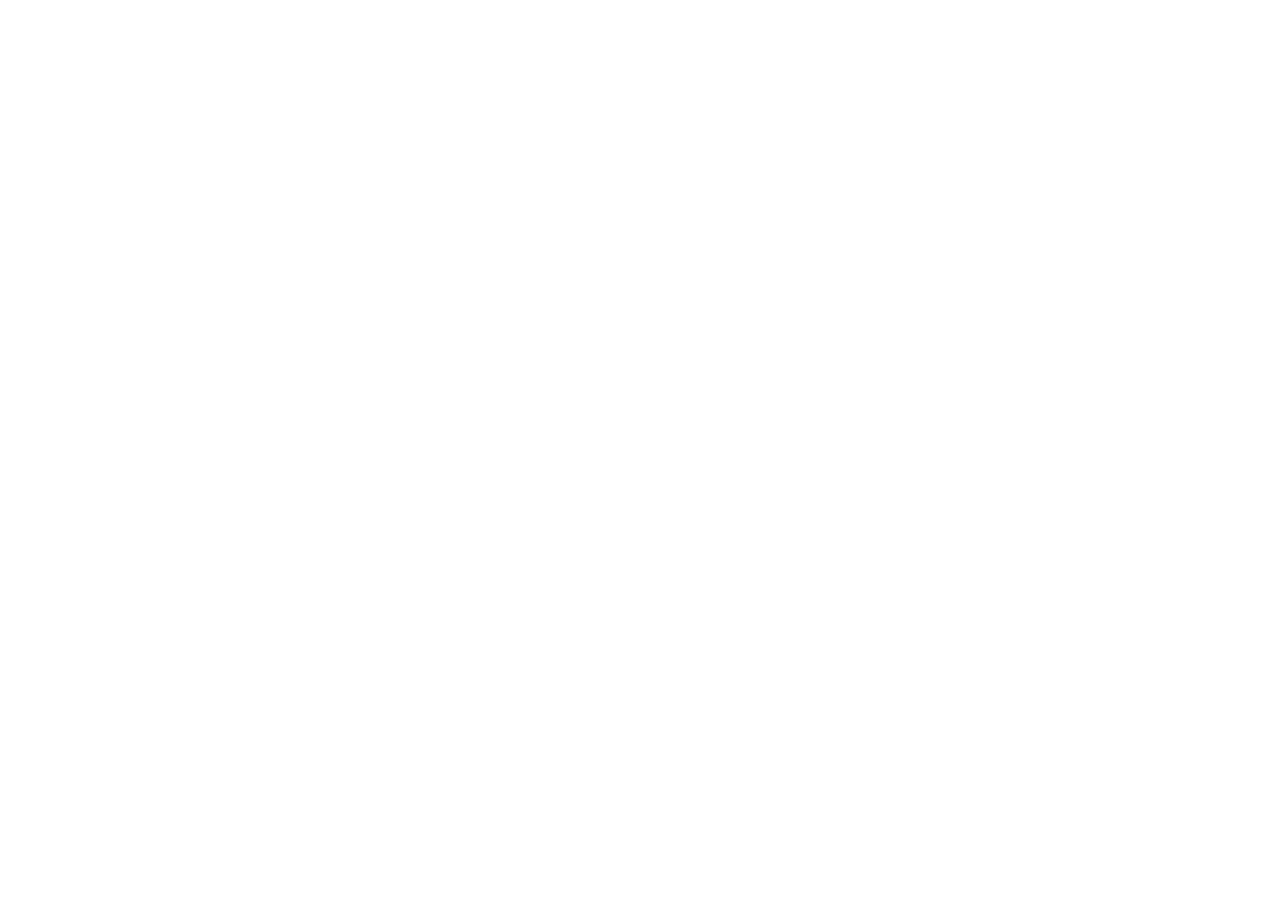
==== index.html @ dd7e2022 "Initial commit" ====
<!DOCTYPE html>
<html>
  <head>
    <meta charset="utf-8">
    <meta name="viewport" content="width=device-width">
    <title>repl.it</title>
    <link href="style.css" rel="stylesheet" type="text/css" />
  </head>
  <body>
    <script src="script.js"></script>
  </body>
</html>
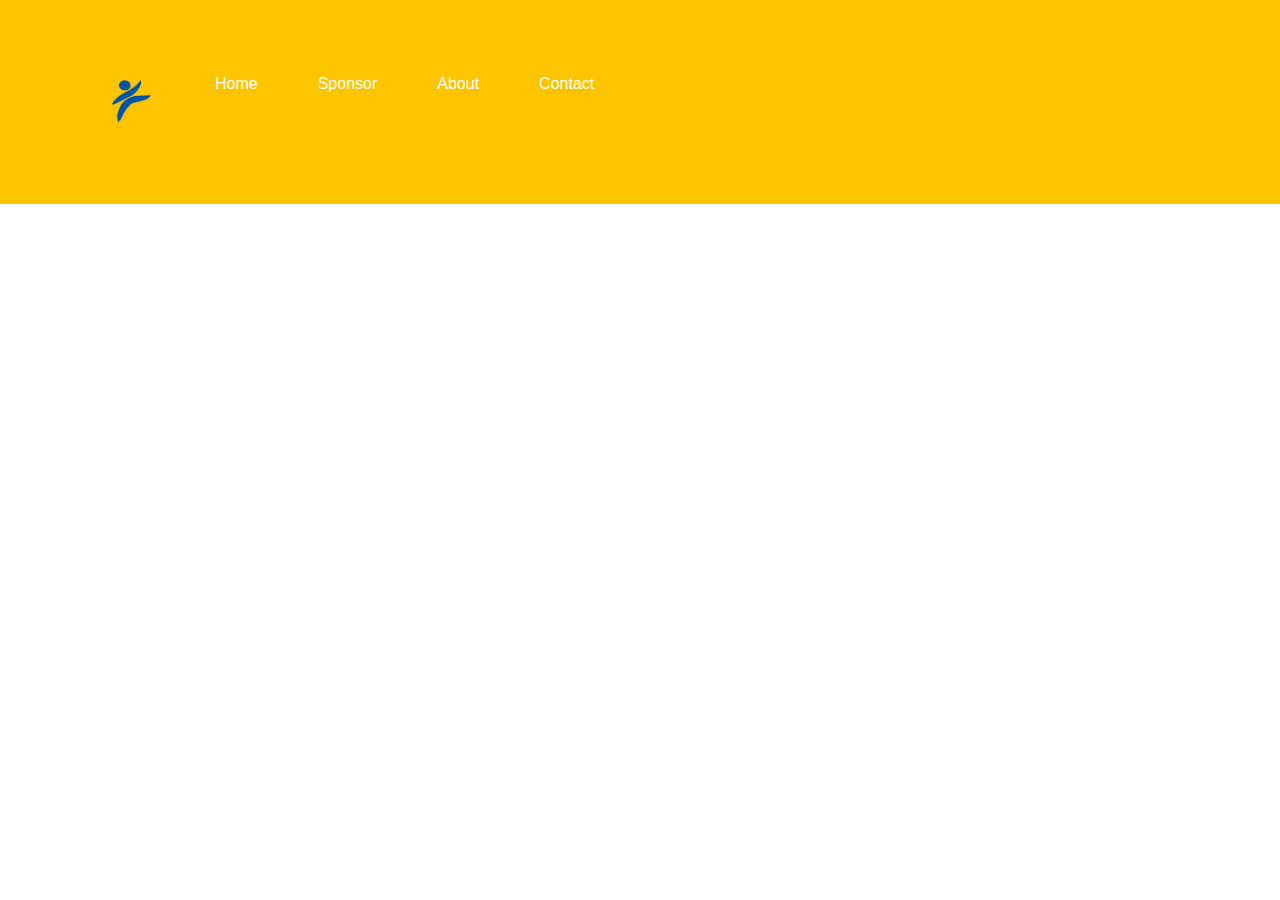
==== commit dc3f66b8: "added top nav bar" ====
--- a/index.html
+++ b/index.html
@@ -3,10 +3,21 @@
   <head>
     <meta charset="utf-8">
     <meta name="viewport" content="width=device-width">
-    <title>repl.it</title>
+    <title>Compassion Australia</title>
     <link href="style.css" rel="stylesheet" type="text/css" />
   </head>
   <body>
-    <script src="script.js"></script>
+    <div class = "top_bar">
+      <div class = "nav">
+        <ul>
+          <li class="logo"><img src="logo.png"</li>
+          <li>Home</li>
+          <li>Sponsor</li>
+          <li>About</li>  
+          <li>Contact</li>
+        </ul>
+      </div>
+    </div>    
+    </div>
   </body>
 </html>--- a/style.css
+++ b/style.css
@@ -0,0 +1,28 @@
+*{
+  margin: 0;
+  padding: 0;
+  font-family: sans-serif;
+}
+
+.top_bar{
+  width: 100%;
+  height: 100%;
+  background: #fdc500;
+}
+
+.nav ul{
+  display: inline-flex;
+  margin: 75px;
+}
+
+.nav ul li{
+  list-style: none;
+  margin: 0 30px;
+  color: white;
+
+}
+
+.logo img{
+  width: 50px;
+  height: 50px;
+}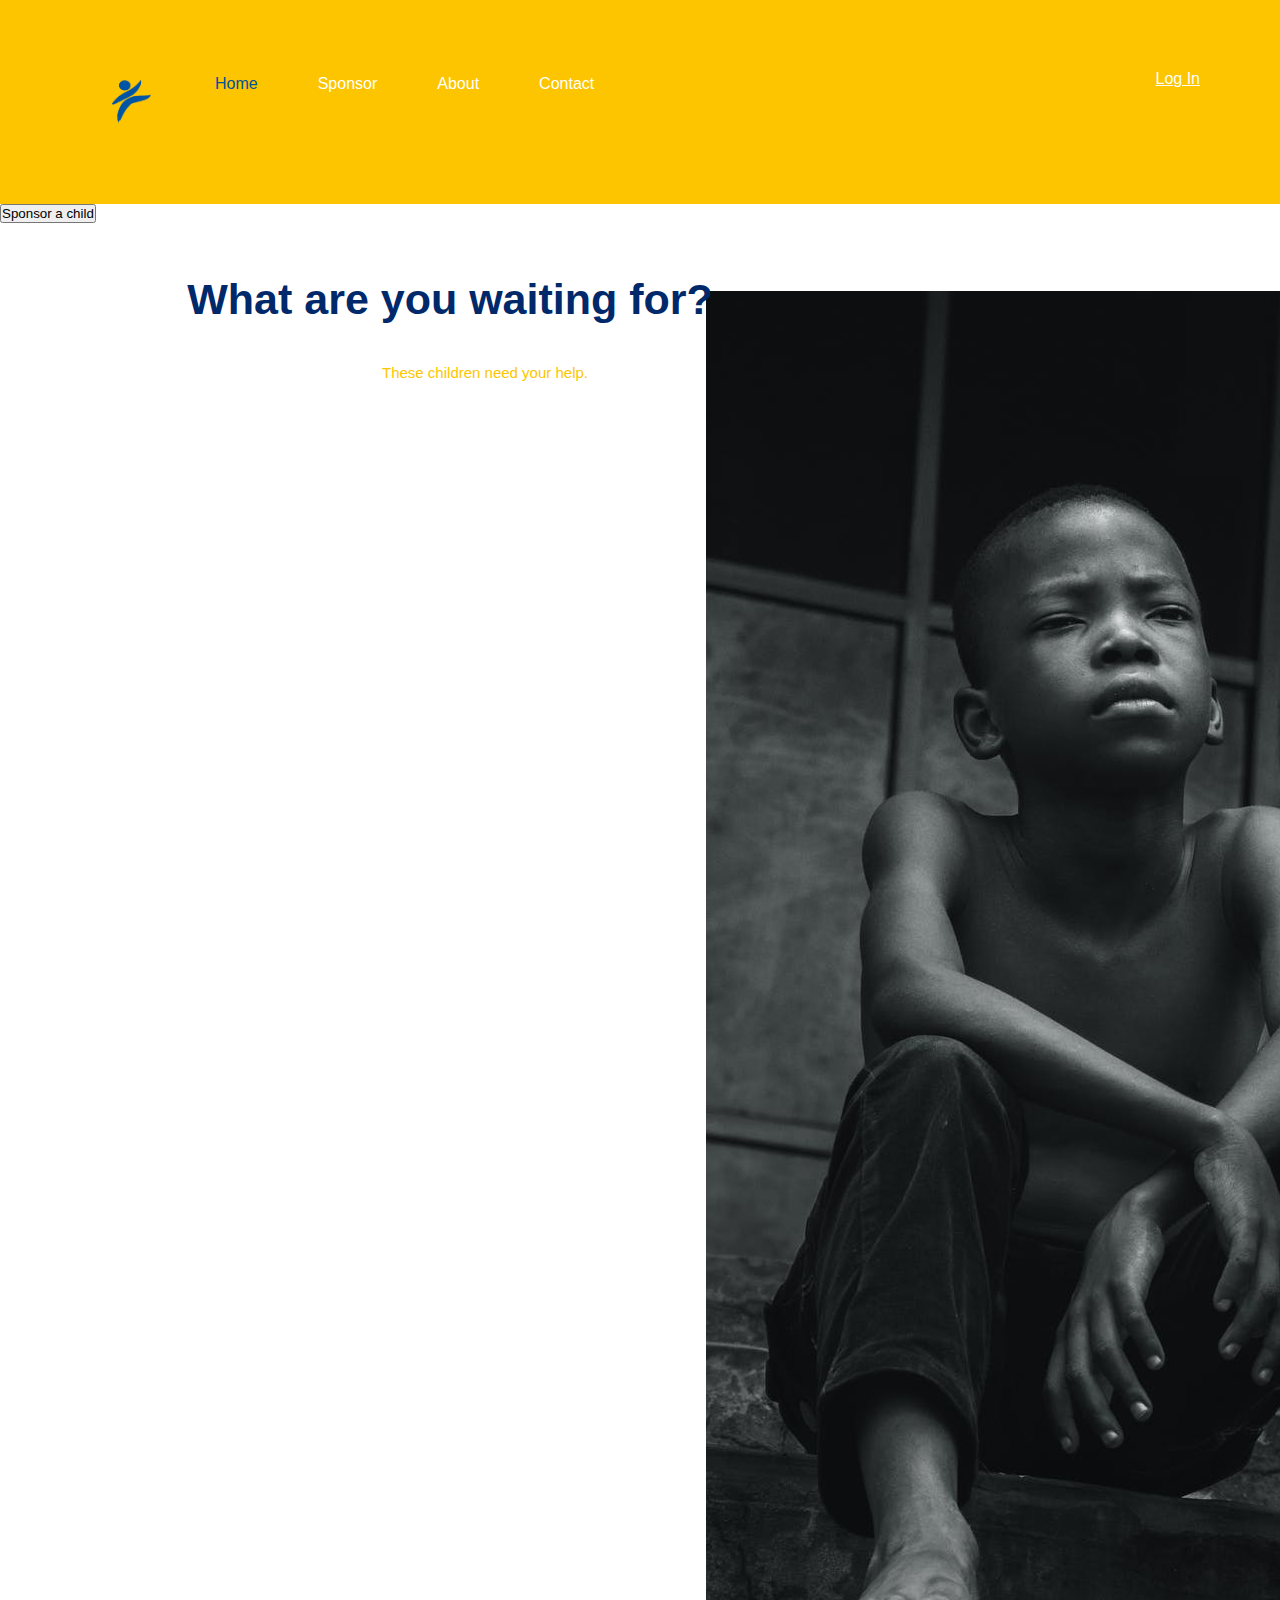
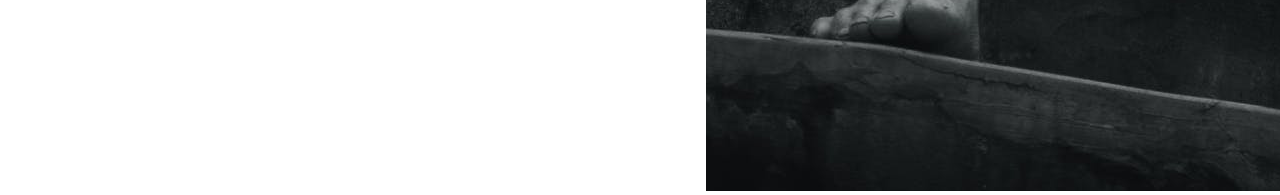
==== commit 6154514b: "added content for homepage" ====
--- a/index.html
+++ b/index.html
@@ -11,13 +11,24 @@
       <div class = "nav">
         <ul>
           <li class="logo"><img src="logo.png"</li>
-          <li>Home</li>
+          <li class="active">Home</li>
           <li>Sponsor</li>
           <li>About</li>  
           <li>Contact</li>
+          <li><a href = "#login" class = "login-btn">Log In</a></li>
         </ul>
       </div>
-    </div>    
+    </div>   
+    <div class="home-text">
+      <div class="text">
+        <h1>What are you waiting for?</h1>
+        <p>These children need your help.</p>
+      </div>
+    <div class = "child"> 
+      <img src= "child.jpeg">
     </div>
+    </div>
+    <button>Sponsor a child</button>
+
   </body>
 </html>--- a/style.css
+++ b/style.css
@@ -19,10 +19,78 @@
   list-style: none;
   margin: 0 30px;
   color: white;
+  cursor: pointer;
 
 }
 
 .logo img{
   width: 50px;
   height: 50px;
+}
+
+.active{
+  color: #00509d !important;
+}
+
+.login-btn{
+  top: 70px;
+  right: 80px;
+  color: white;
+  position: absolute;
+  cursor: pointer;
+}
+
+.home-text {
+  width: 100%;
+  height: 100%;
+  top: 25%;
+  left: 130px;
+  position: absolute;
+  text-align: center;
+  color:#00296b;
+}
+
+.home-text{
+  width: 50%;
+  float: left;
+}
+
+.text h1{
+  font-size: 43px;
+  width: 640px;
+  position:relative;
+  text-align: center;
+  top: 50px;
+}
+
+.text p{
+  width: 650px;
+  font-size: 15px;
+  position:relative;
+  text-align: center;
+  left: 30px;
+  top: 90px;
+  color: #fdc500
+}
+
+.child{
+  width: 10%;
+  float: right;
+
+}
+
+.child image{
+  width: 10%;
+
+}
+
+.button {
+
+}
+
+button:hover {
+  background-color: #118AB2;
+  color: white;
+  cursor: pointer;
+  
 }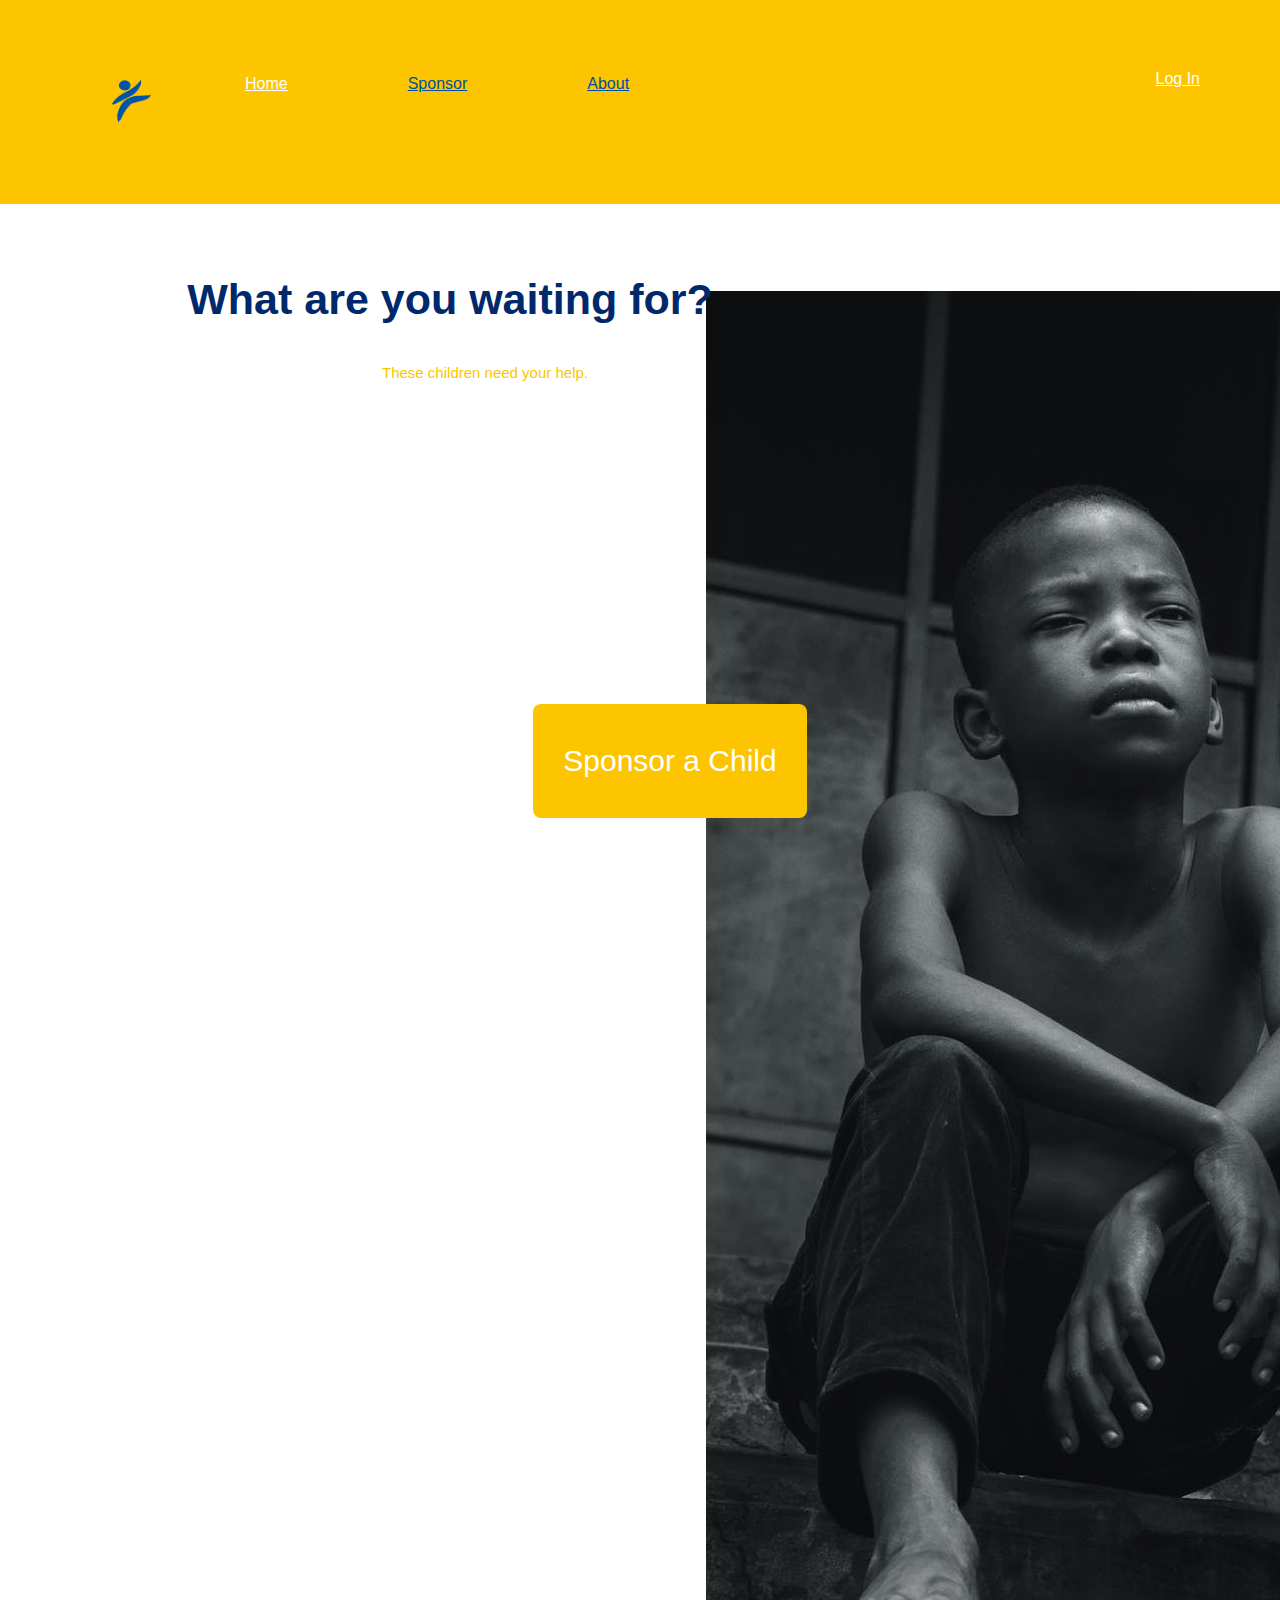
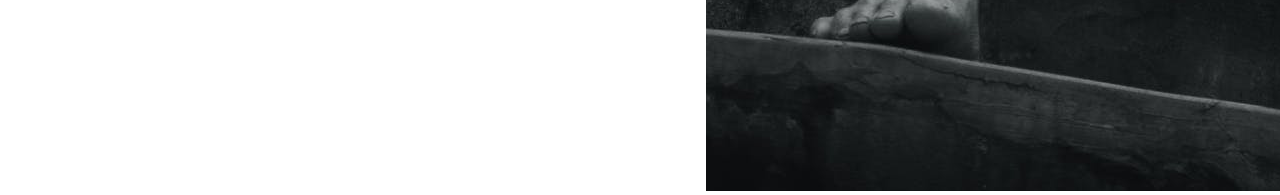
==== commit 19b9efa3: "added in button and linked to sponsor page" ====
--- a/index.html
+++ b/index.html
@@ -10,15 +10,15 @@
     <div class = "top_bar">
       <div class = "nav">
         <ul>
-          <li class="logo"><img src="logo.png"</li>
-          <li class="active">Home</li>
-          <li>Sponsor</li>
-          <li>About</li>  
-          <li>Contact</li>
-          <li><a href = "#login" class = "login-btn">Log In</a></li>
+          <li class="logo"><a href = "index.html"><img src="logo.png"></a></li>
+          <li><a href = "index.html" class = "active">Home</a></li>
+          <li><a href = "sponsor.html" class = "static">Sponsor</a></li>
+          <li><a href = "about.html" class = "static">About</a></li>  
+          <li><a href = "login.html" class = "login-btn">Log In</a></li>
         </ul>
       </div>
-    </div>   
+    </div>  
+    
     <div class="home-text">
       <div class="text">
         <h1>What are you waiting for?</h1>
@@ -28,7 +28,10 @@
       <img src= "child.jpeg">
     </div>
     </div>
-    <button>Sponsor a child</button>
+    <div class = "sponsor-btn">
+      <a href="sponsor.html" class="button">Sponsor a Child</a>
+    </div>
+
 
   </body>
 </html>--- a/style.css
+++ b/style.css
@@ -13,9 +13,10 @@
 .nav ul{
   display: inline-flex;
   margin: 75px;
+  color: white;
 }
 
-.nav ul li{
+.nav ul li {
   list-style: none;
   margin: 0 30px;
   color: white;
@@ -28,15 +29,25 @@
   height: 50px;
 }
 
-.active{
-  color: #00509d !important;
-}
-
 .login-btn{
   top: 70px;
   right: 80px;
   color: white;
   position: absolute;
+  cursor: pointer;
+}
+
+.static{
+  list-style: none;
+  margin: 0 30px;
+  color: #00509d !important;;
+  cursor: pointer;
+}
+
+.active{
+  list-style: none;
+  margin: 0 30px;
+  color: white;
   cursor: pointer;
 }
 
@@ -84,8 +95,24 @@
 
 }
 
+.sponsor-btn{
+  position:relative;
+  text-align: center;
+  left: 30px;
+  top: 500px;
+
+}
+
 .button {
-
+  background-color: #fdc500; /* Green */
+  border: none;
+  color: white;
+  padding: 40px 30px;
+  border-radius: 8px;
+  text-align: center;
+  text-decoration: none;
+  display: inline-block;
+  font-size: 30px;
 }
 
 button:hover {
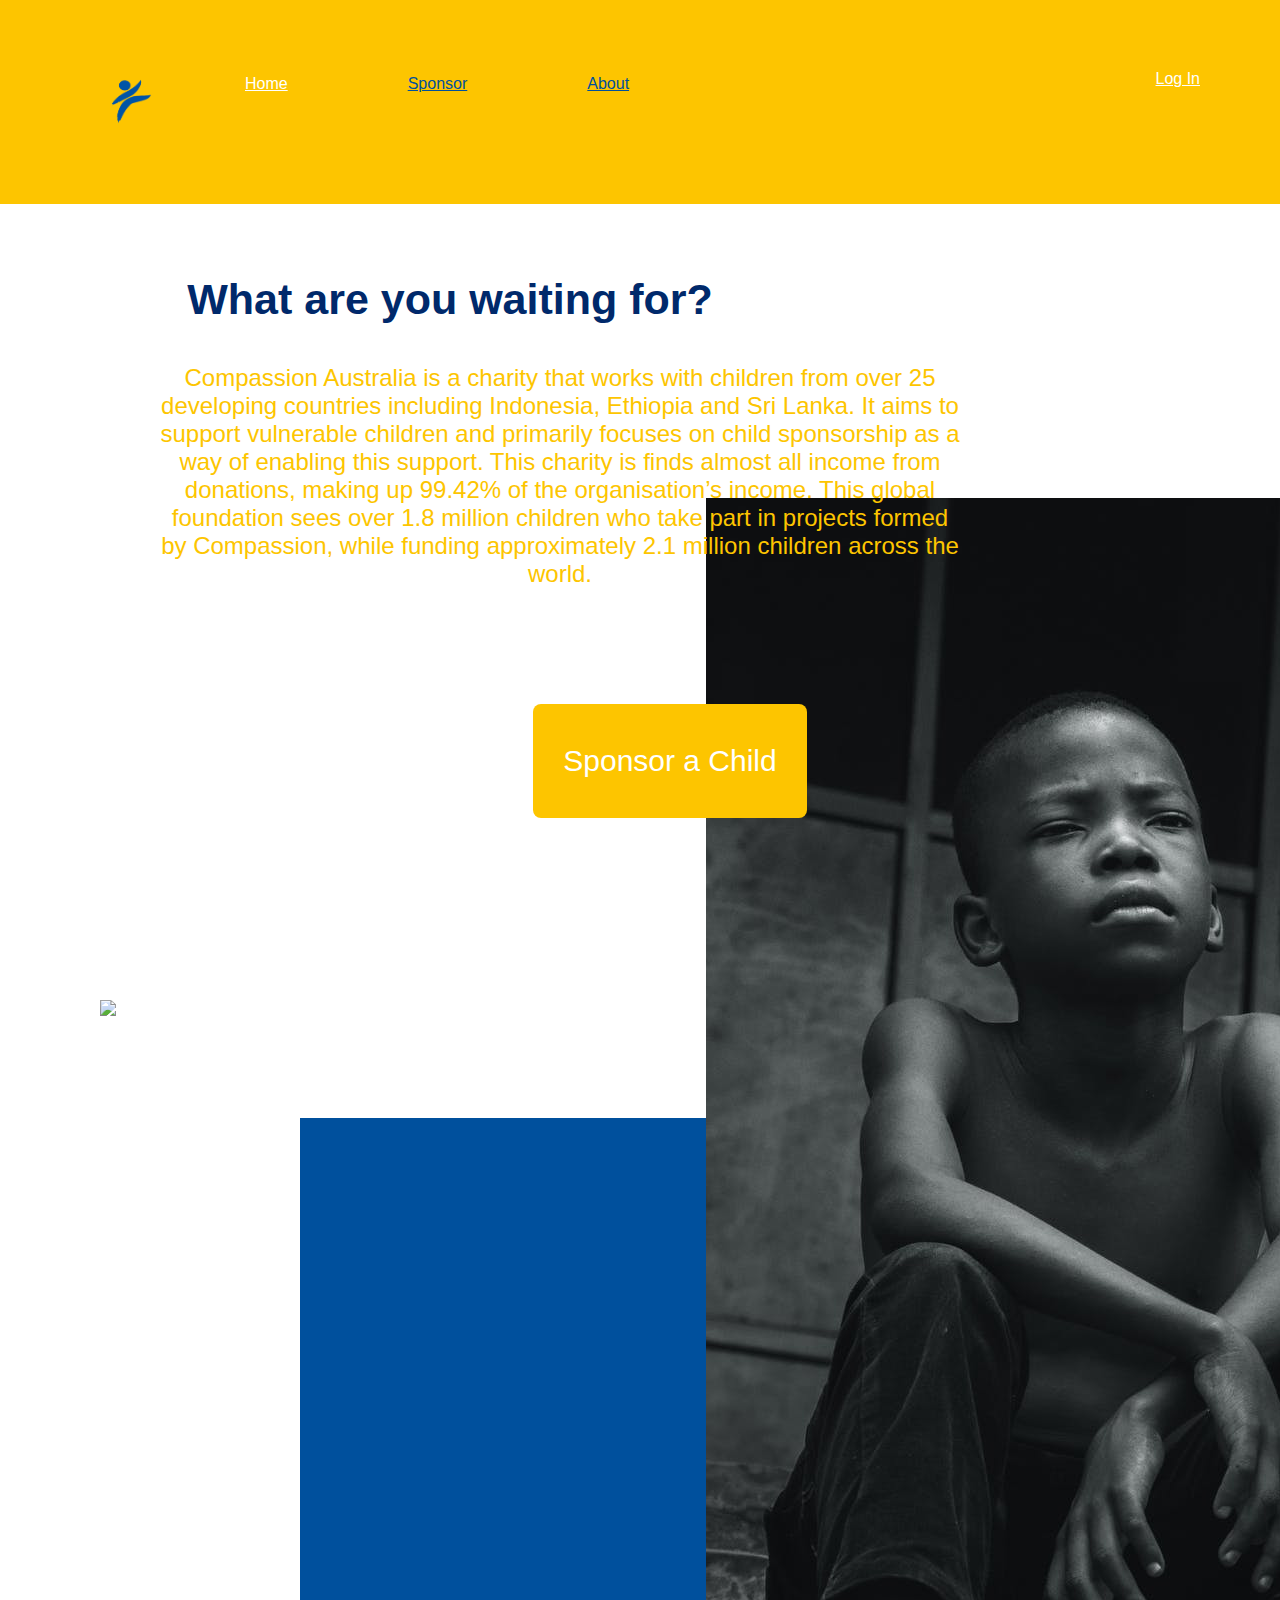
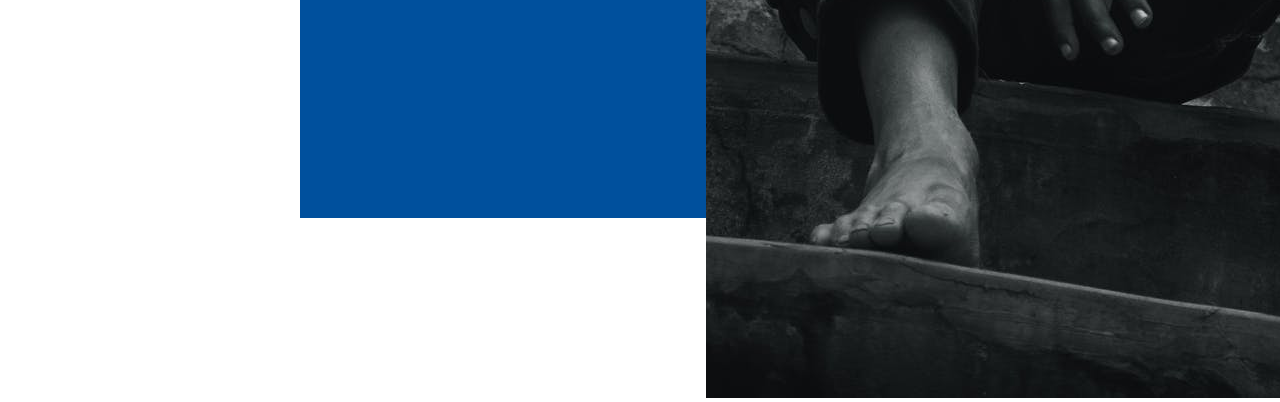
==== commit f91c11a0: "it2: homepage, added visual elements" ====
--- a/index.html
+++ b/index.html
@@ -22,7 +22,7 @@
     <div class="home-text">
       <div class="text">
         <h1>What are you waiting for?</h1>
-        <p>These children need your help.</p>
+        <p>Compassion Australia is a charity that works with children from over 25 developing countries including Indonesia, Ethiopia and Sri Lanka. It aims to support vulnerable children and primarily focuses on child sponsorship as a way of enabling this support. This charity is finds almost all income from donations, making up 99.42% of the organisation’s income. This global foundation sees over 1.8 million children who take part in projects formed by Compassion, while funding approximately 2.1 million children across the world.</p>
       </div>
     <div class = "child"> 
       <img src= "child.jpeg">
@@ -32,6 +32,17 @@
       <a href="sponsor.html" class="button">Sponsor a Child</a>
     </div>
 
+  <div class="rectangle"></div>
+
+  <div class = "child2"> 
+    <img src= "child2.jpg">
+  </div>
+
+</style>
+</head>
+<body>
+
+
 
   </body>
 </html>--- a/style.css
+++ b/style.css
@@ -75,8 +75,8 @@
 }
 
 .text p{
-  width: 650px;
-  font-size: 15px;
+  width: 800px;
+  font-size: 24px;
   position:relative;
   text-align: center;
   left: 30px;
@@ -90,10 +90,6 @@
 
 }
 
-.child image{
-  width: 10%;
-
-}
 
 .sponsor-btn{
   position:relative;
@@ -120,4 +116,23 @@
   color: white;
   cursor: pointer;
   
-}+}
+
+.rectangle {
+  height: 700px;
+  width: 1500px;
+  background-color: #00509d;
+  position:relative;
+  z-index: -1;
+  left: 300px;
+  top: 800px;
+}
+
+.child2 img{
+  position:absolute;
+  top: 1000px;
+  left: 100px;
+  max-width: 20%;
+  height: auto;
+}
+
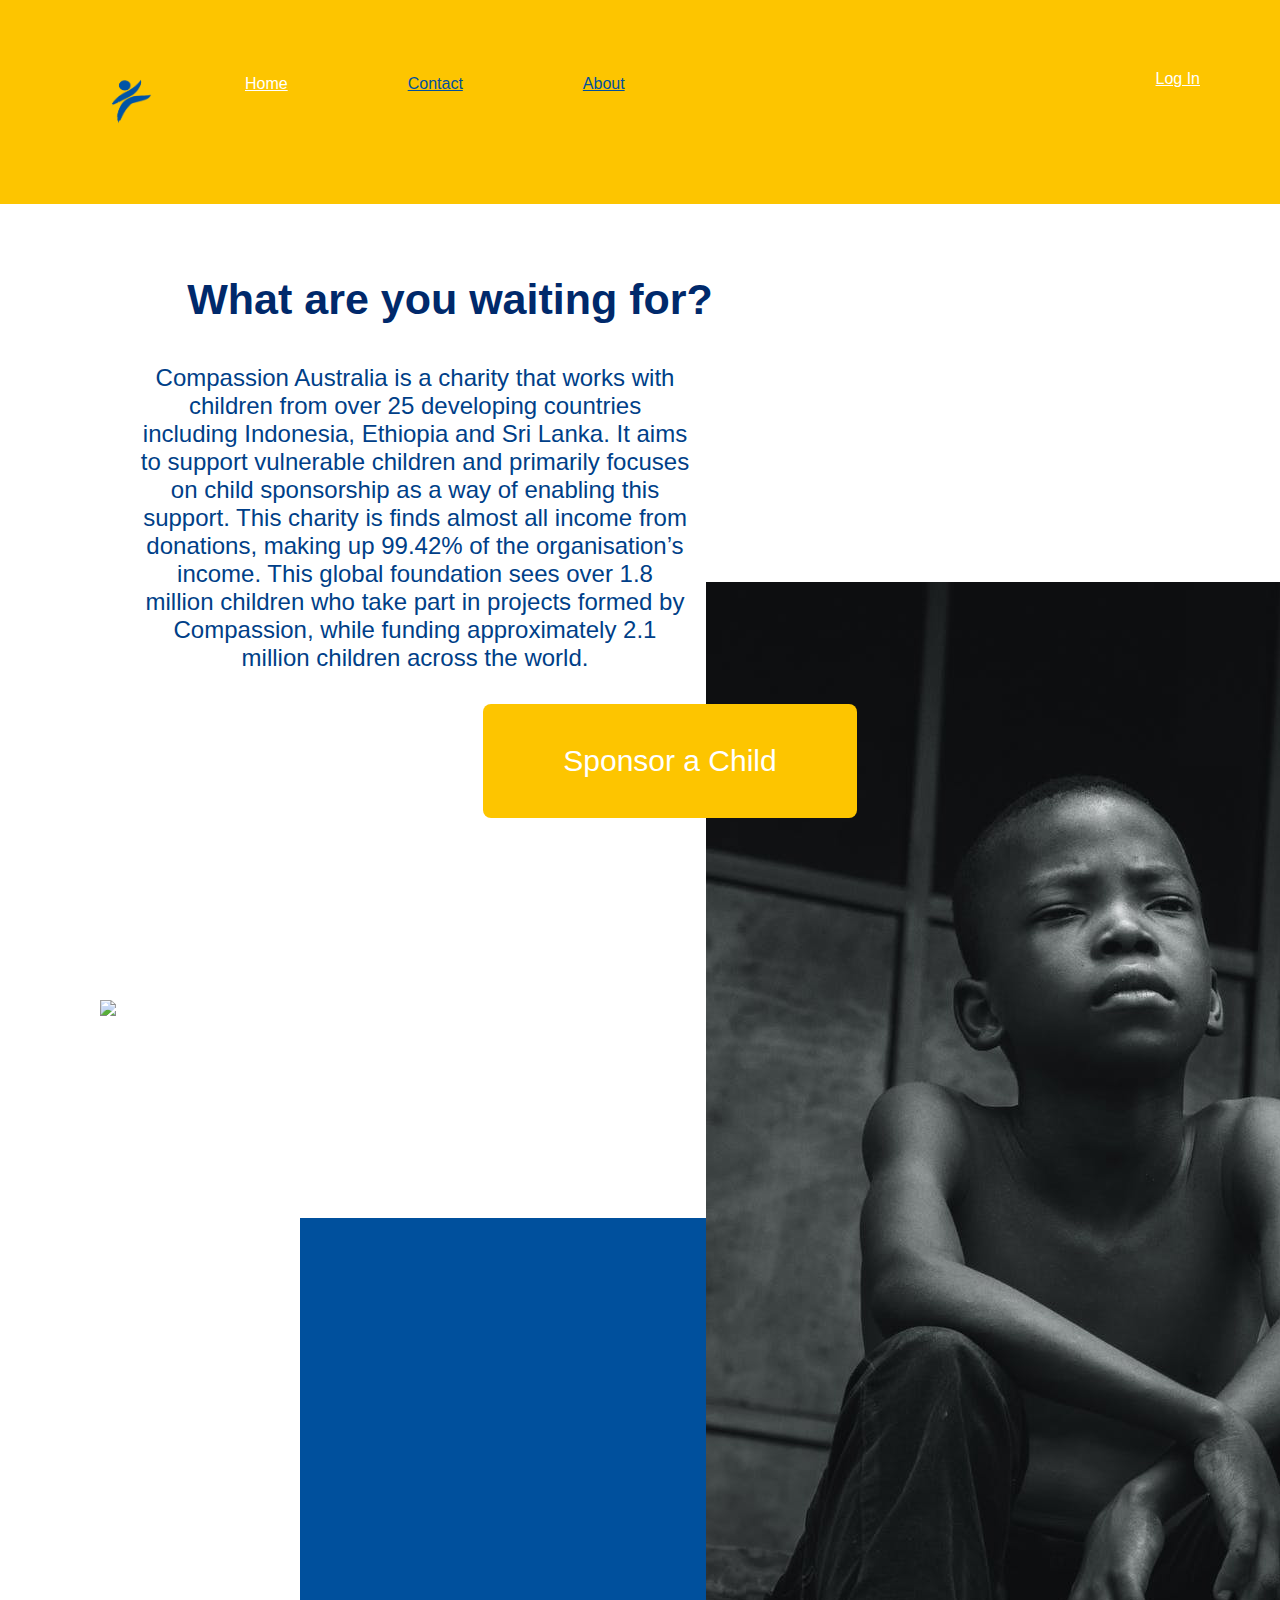
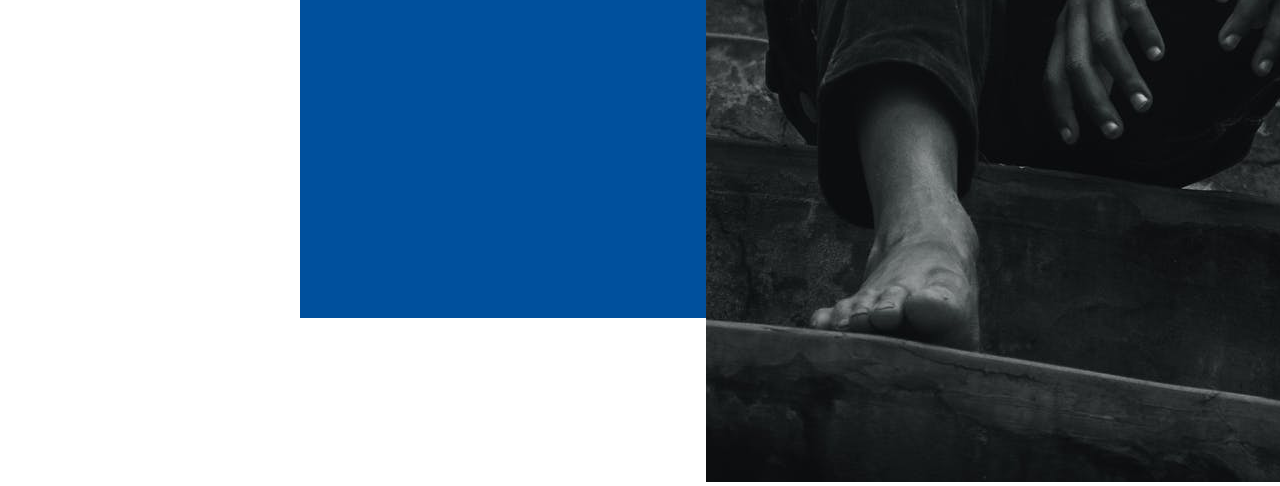
==== commit 8904dbb3: "design changes" ====
--- a/index.html
+++ b/index.html
@@ -12,7 +12,7 @@
         <ul>
           <li class="logo"><a href = "index.html"><img src="logo.png"></a></li>
           <li><a href = "index.html" class = "active">Home</a></li>
-          <li><a href = "sponsor.html" class = "static">Sponsor</a></li>
+          <li><a href = "sponsor.html" class = "static">Contact</a></li>
           <li><a href = "about.html" class = "static">About</a></li>  
           <li><a href = "login.html" class = "login-btn">Log In</a></li>
         </ul>
@@ -38,6 +38,7 @@
     <img src= "child2.jpg">
   </div>
 
+
 </style>
 </head>
 <body>
--- a/style.css
+++ b/style.css
@@ -75,13 +75,13 @@
 }
 
 .text p{
-  width: 800px;
+  width: 550px;
   font-size: 24px;
   position:relative;
   text-align: center;
-  left: 30px;
+  left: 10px;
   top: 90px;
-  color: #fdc500
+  color: #003f88
 }
 
 .child{
@@ -103,7 +103,7 @@
   background-color: #fdc500; /* Green */
   border: none;
   color: white;
-  padding: 40px 30px;
+  padding: 40px 80px;
   border-radius: 8px;
   text-align: center;
   text-decoration: none;
@@ -125,7 +125,7 @@
   position:relative;
   z-index: -1;
   left: 300px;
-  top: 800px;
+  top: 900px;
 }
 
 .child2 img{
@@ -136,3 +136,92 @@
   height: auto;
 }
 
+h1{
+  margin: 50;
+  padding: 20 20 50px;
+  text-align: center;
+  font-size: 22px;
+}
+
+.loginbox p{
+  margin: 50;
+  padding: 50;
+  font-weight: 1px;
+
+}
+
+.loginbox input{
+  width:100%;
+  margin-bottom: 20px;
+}
+
+.loginbox input[type="text"], input [type ="password"]
+{
+  border: none;
+  border-bottom: 2px solid #fdc500;
+  background: transparent;
+  outline: none;
+  height: 40px;
+  color:#fdc500;
+}
+
+.loginbox input[type="submit"]
+{
+  border: none;
+  outline: none;
+  height: 40px;
+  background: #fdc500;
+  color:#fff;
+  font-size: 18px;
+  border-radius: 20px;
+}
+
+.loginbox input[type="submit"]:hover
+{
+  cursor: pointer;
+  background:#00509d;
+  color: #fff;
+}
+
+.loginbox a{
+  text-decoration: none;
+  font-size: 20px;
+  line-height: 20px;
+  max-width: 20%;
+  color: #00509d;
+}
+
+.loginbox a:hover{
+  color:#fdc500
+
+}
+
+.loginform {
+  position: relative;
+  text-align: center;
+
+}
+
+.sponsor1 img {
+  position:absolute;
+  top: 500px;
+  left: 100px;
+  max-width: 20%;
+  height: auto;
+}
+
+.sponsor2 img {
+  position:absolute;
+  top: 500px;
+  left: 1000px;
+  max-width: 20%;
+  height: auto;
+}
+
+.sponsor3 img {
+  position:absolute;
+  top: 500px;
+  right: 100px;
+  max-width: 20%;
+  height: auto;
+}